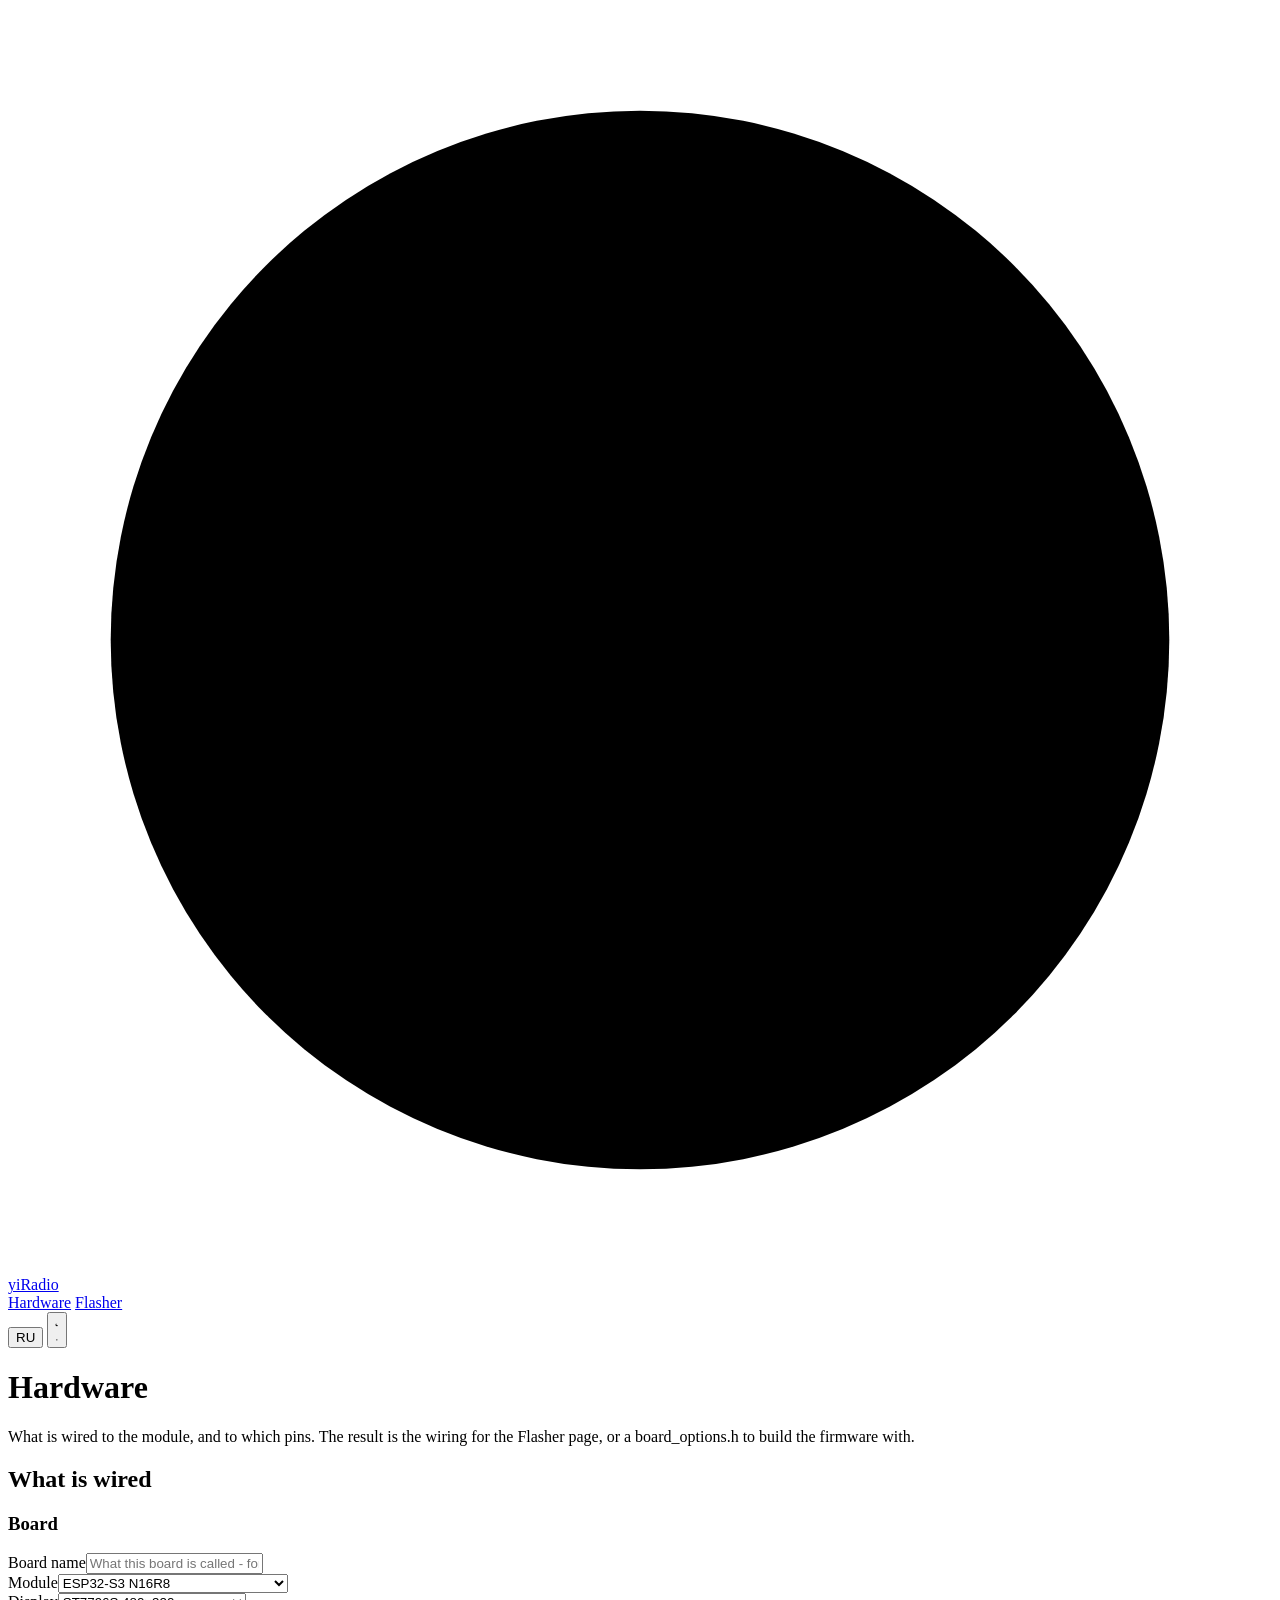
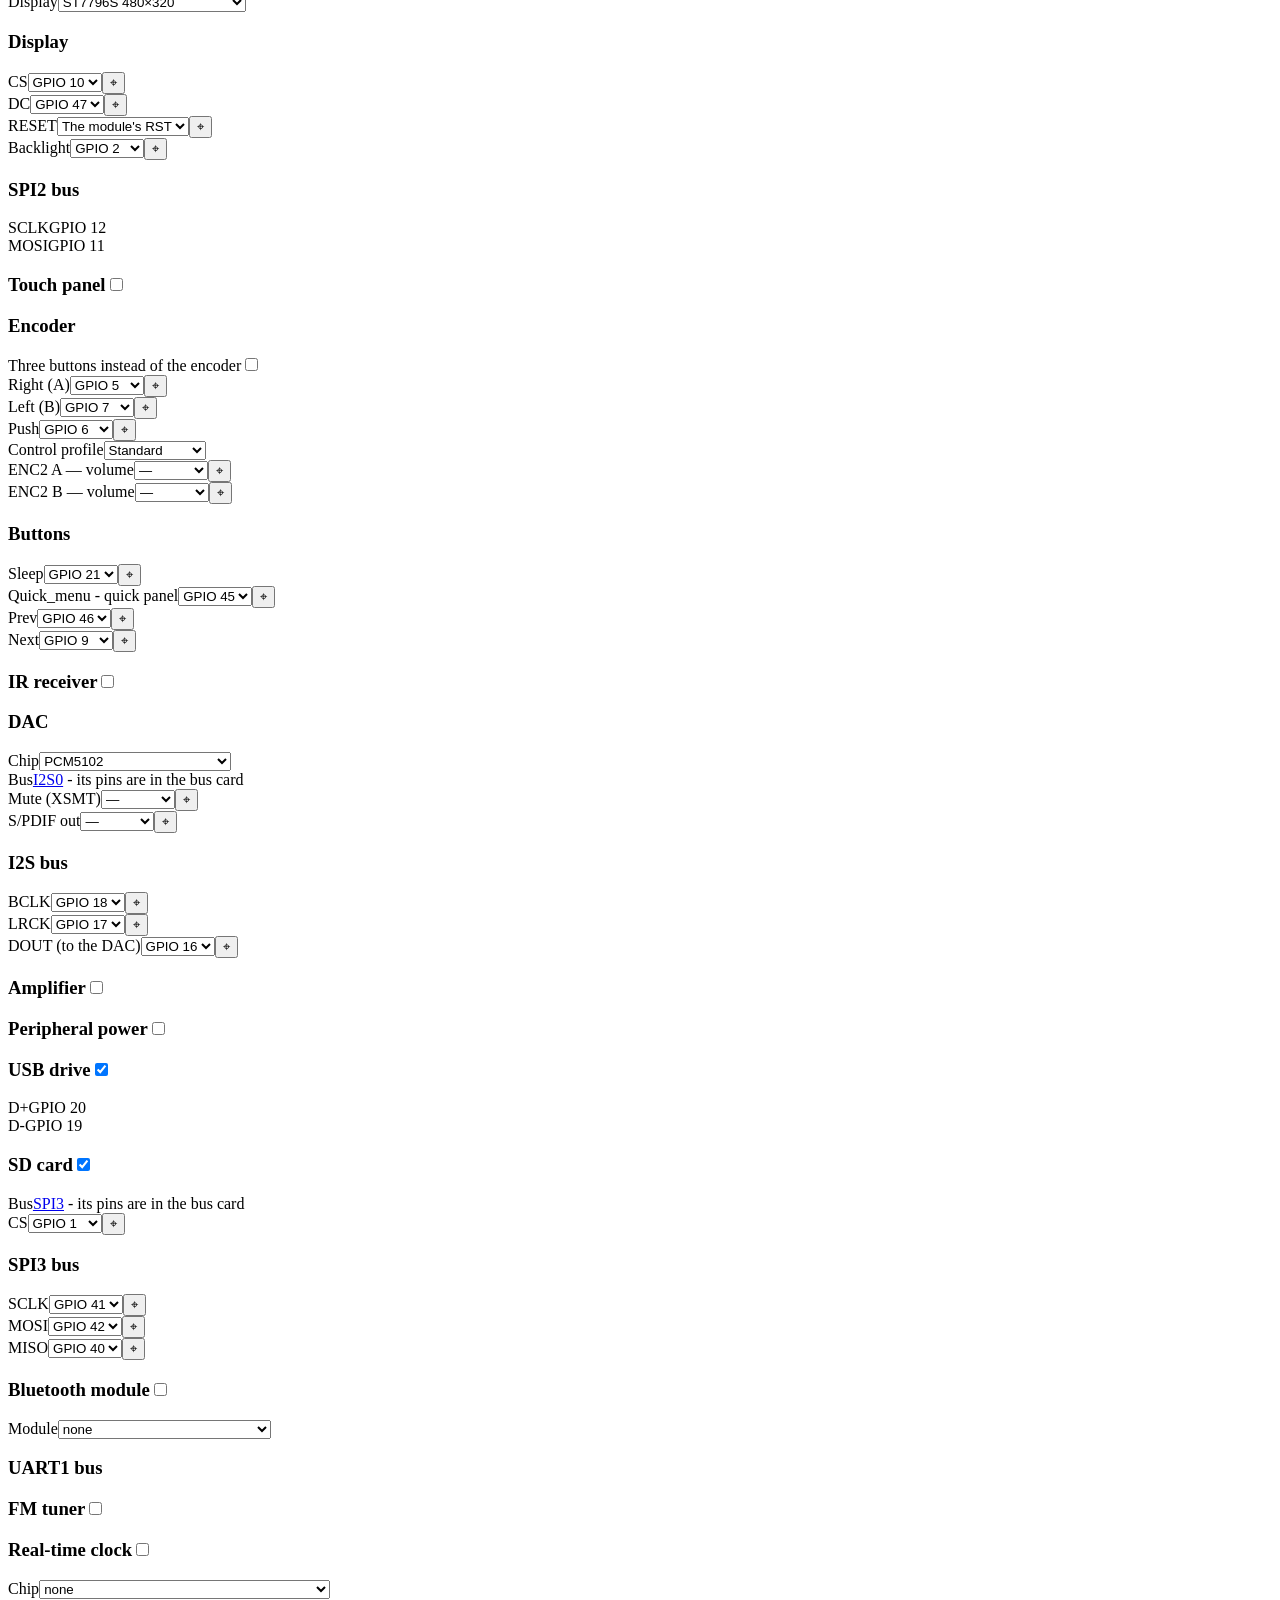
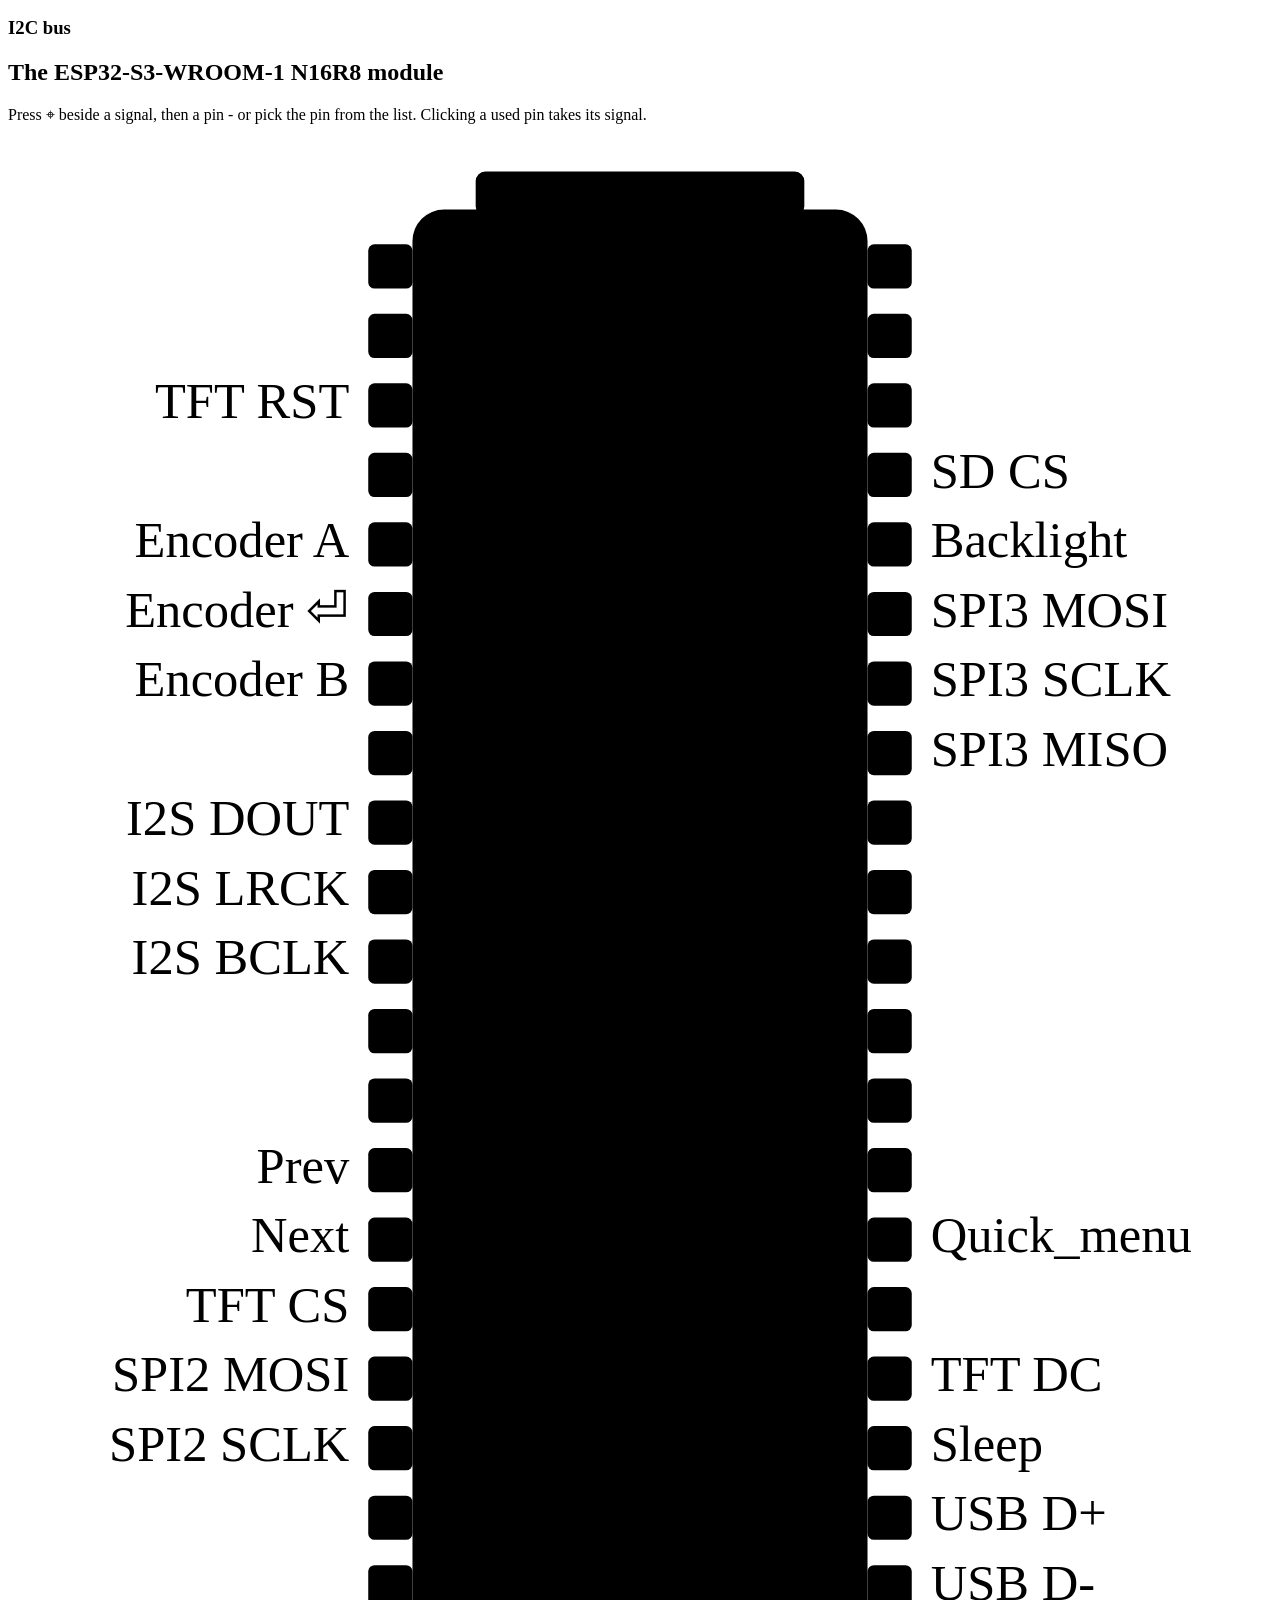
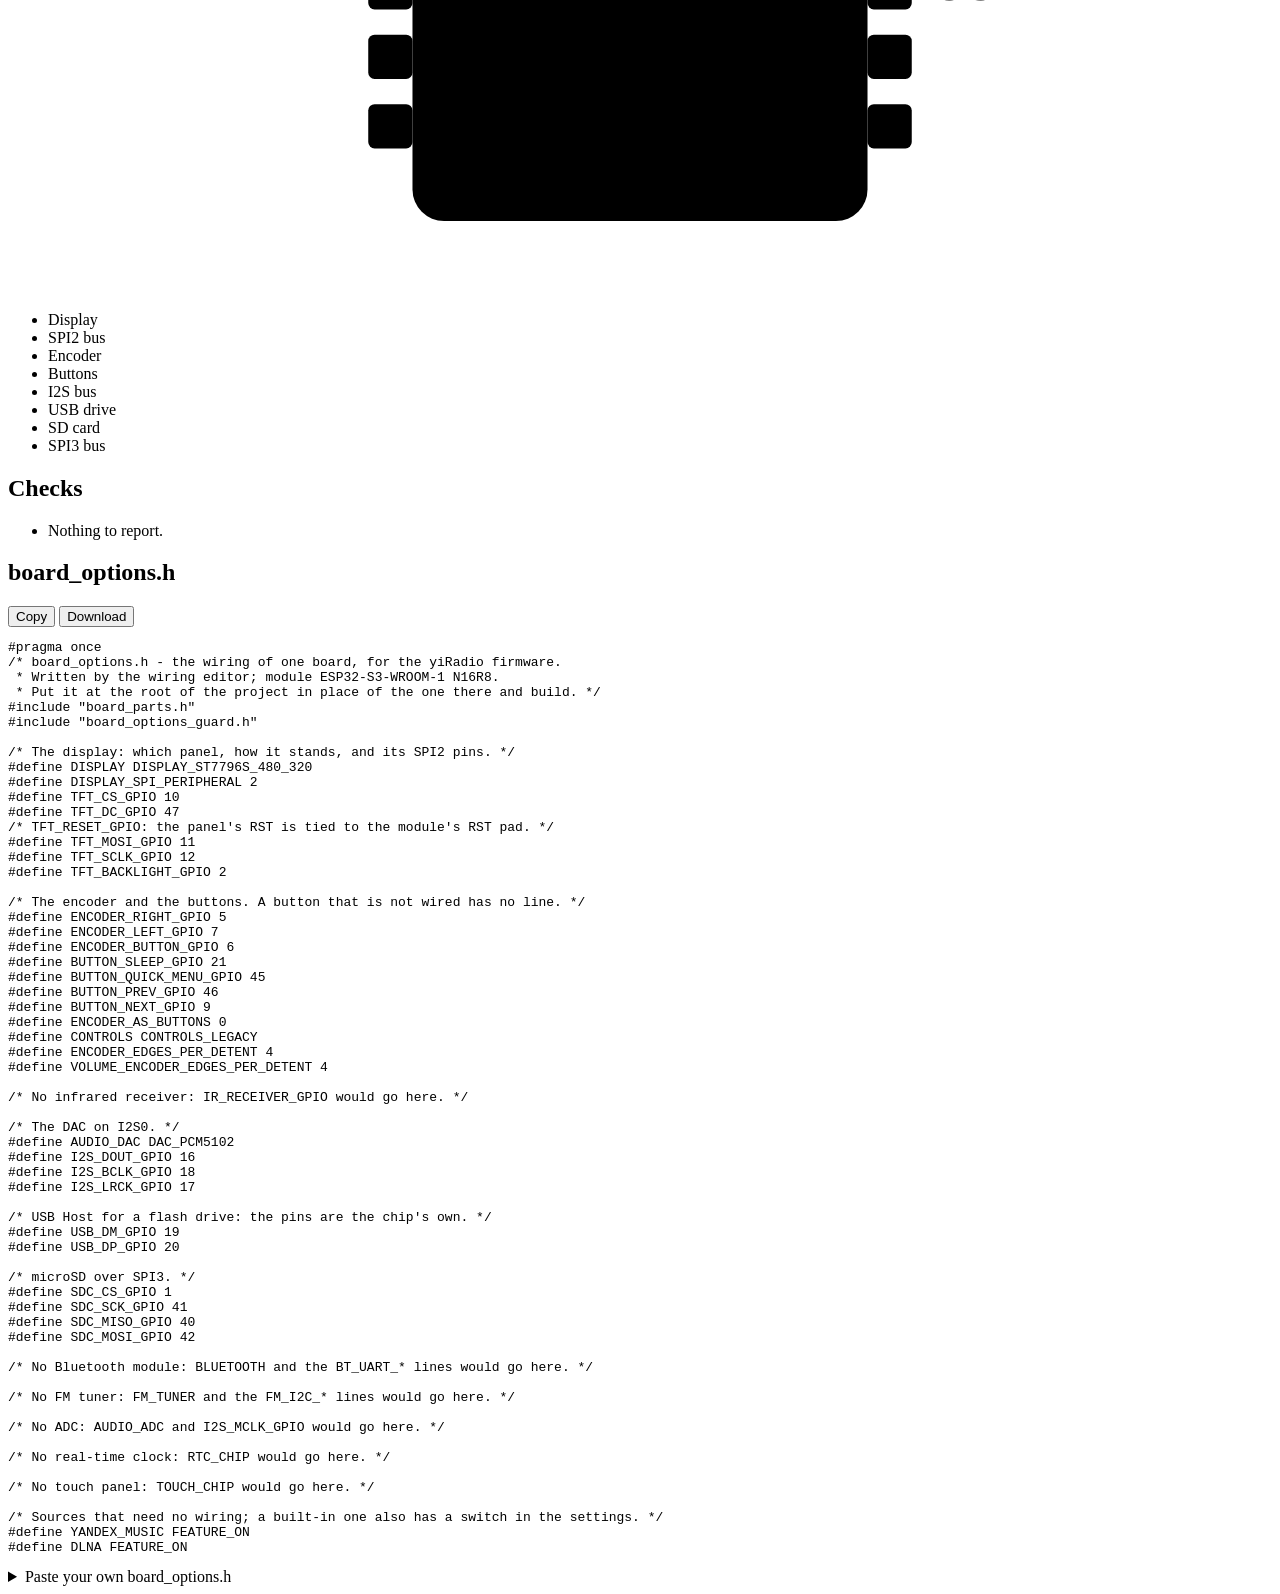
==== flasher/index.html @ 1f5e47be "rename to yiRadio" ====
<!doctype html>
<html lang="ru">
<head>
  <meta charset="utf-8">
  <meta name="viewport" content="width=device-width, initial-scale=1, viewport-fit=cover">
  <meta name="color-scheme" content="dark light">
  <meta name="theme-color" content="#0c0f13">
  <title>їРадіо — оборудование</title>
  <link rel="icon" href="data:image/svg+xml,%3Csvg xmlns='http://www.w3.org/2000/svg' viewBox='0 0 32 32'%3E%3Cdefs%3E%3CradialGradient id='g' cx='50%25' cy='45%25' r='55%25'%3E%3Cstop offset='0%25' stop-color='%237bffb0'/%3E%3Cstop offset='55%25' stop-color='%2322e06a'/%3E%3Cstop offset='100%25' stop-color='%230a8f3c'/%3E%3C/radialGradient%3E%3C/defs%3E%3Crect width='32' height='32' rx='7' fill='%23121417'/%3E%3Ccircle cx='16' cy='16' r='11' fill='url(%23g)'/%3E%3Cpath d='M16 16 12.9 5.6a11 11 0 0 1 6.2 0Z' fill='%23103a22'/%3E%3Ccircle cx='16' cy='16' r='3.7' fill='%230d1a12'/%3E%3Ccircle cx='16' cy='16' r='12.3' fill='none' stroke='%238c96a3' stroke-width='1.4'/%3E%3C/svg%3E">
  <link rel="stylesheet" href="style.css">
  <script src="theme.js"></script>
  <script src="i18n.js"></script>
</head>
<body data-i18n-page="title.hardware">
  <header class="site-header">
    <div class="header-inner">
      <!-- The site is GitHub Pages under /jradio/, where "/" is nobody's page: the
           mark leads to the project instead. -->
      <a class="brand" href="https://github.com/jmper-ha/jradio" data-i18n-aria="nav.project" aria-label="Проект на GitHub">
        <span class="brand-mark" aria-hidden="true">
          <svg viewBox="0 0 32 32" focusable="false">
            <defs>
              <radialGradient id="eye-glow" cx="50%" cy="45%" r="55%">
                <stop offset="0%" stop-color="#7bffb0"/>
                <stop offset="55%" stop-color="#22e06a"/>
                <stop offset="100%" stop-color="#0a8f3c"/>
              </radialGradient>
            </defs>
            <circle class="eye-face" cx="16" cy="16" r="12" fill="url(#eye-glow)"/>
            <path class="eye-wedge" d="M16 16 12.6 4.6a12 12 0 0 1 6.8 0Z"/>
            <circle class="eye-pupil" cx="16" cy="16" r="4"/>
            <circle class="eye-ring" cx="16" cy="16" r="13.4"/>
            <path class="eye-ticks" d="M16 1.6v2.2M30.4 16h-2.2M1.6 16h2.2"/>
          </svg>
        </span>
        <span class="brand-word" data-i18n="brand.name">їРадіо</span>
      </a>

      <nav class="source-tabs" data-i18n-aria="nav.sections" aria-label="Разделы">
        <a class="source-tab is-active" href="index.html" aria-current="page" data-i18n="nav.hardware">Оборудование</a>
        <a class="source-tab" href="flasher.html" data-i18n="nav.flasher">Прошивка</a>
      </nav>

      <div class="header-actions">
        <!-- Only here: the device's own pages take their language from the
             device, but this site has no device to ask. -->
        <button id="hw-language" class="icon-button language-toggle" type="button"
                data-i18n="lang.other" data-i18n-aria="lang.toggle" aria-label="Switch to English">EN</button>
        <button id="theme-toggle" class="icon-button theme-toggle" type="button"
                data-i18n-aria="theme.toggle" aria-label="Сменить тему">
          <svg class="icon-moon" viewBox="0 0 24 24" aria-hidden="true" focusable="false">
            <path d="M20 14.5A8 8 0 0 1 9.5 4a8.5 8.5 0 1 0 10.5 10.5Z"/>
          </svg>
          <svg class="icon-sun" viewBox="0 0 24 24" aria-hidden="true" focusable="false">
            <circle cx="12" cy="12" r="4"/>
            <path d="M12 3v2m0 14v2M3 12h2m14 0h2M5.6 5.6l1.4 1.4m10 10 1.4 1.4m0-12.8-1.4 1.4m-10 10-1.4 1.4"/>
          </svg>
        </button>
      </div>
    </div>
  </header>

  <main class="page-shell">
    <div class="page-heading">
      <h1 data-i18n="nav.hardware">Оборудование</h1>
      <p data-i18n="hw.lead">Что подключено к модулю и на какие выводы. Результат — распайка для страницы «Прошивка» или файл board_options.h для сборки прошивки.</p>
    </div>

    <div class="hw-layout">
      <div class="hw-parts-column">
        <section class="card" aria-labelledby="hw-parts-title">
          <div class="card-head">
            <h2 id="hw-parts-title" data-i18n="hw.parts">Что подключено</h2>
            <span class="settings-status" id="hw-status" role="status" aria-live="polite"></span>
          </div>
          <div class="card-body hw-parts" id="hw-parts"></div>
        </section>
      </div>

      <div class="hw-module-column">
        <section class="card" aria-labelledby="hw-module-title">
          <div class="card-head">
            <h2 id="hw-module-title" data-i18n="hw.module">Модуль ESP32-S3-WROOM-1 N16R8</h2>
          </div>
          <div class="card-body hw-module-body">
            <div class="hw-hint-stack" id="hw-hint-stack">
              <p class="field-note" id="hw-hint" data-i18n="hw.hint.idle">Нажмите на сигнал слева, затем на вывод — или выберите вывод из списка.</p>
              <p class="field-note" id="hw-hint-picking" aria-live="polite"></p>
            </div>
            <svg id="hw-svg" class="hw-svg" viewBox="0 0 400 540" role="img" data-i18n-aria="hw.svg" aria-label="Схема выводов модуля"></svg>
            <ul class="hw-legend" id="hw-legend"></ul>
          </div>
        </section>

        <section class="card" aria-labelledby="hw-report-title">
          <div class="card-head">
            <h2 id="hw-report-title" data-i18n="hw.report">Проверка</h2>
          </div>
          <ul class="card-body hw-report" id="hw-report"></ul>
        </section>
      </div>
    </div>

    <section class="card" aria-labelledby="hw-csv-title">
      <div class="card-head hw-csv-head">
        <h2 id="hw-csv-title">board_options.h</h2>
        <div class="hw-csv-actions">
          <button class="secondary-button" id="hw-copy" type="button" data-i18n="hw.copy">Скопировать</button>
          <button class="primary-button" id="hw-download" type="button" data-i18n="hw.download">Скачать</button>
        </div>
      </div>
      <div class="card-body">
        <pre class="hw-csv" id="hw-csv"></pre>
        <details class="hw-import">
          <summary data-i18n="hw.import">Вставить свой board_options.h</summary>
          <textarea id="hw-import" rows="8" spellcheck="false" data-i18n-placeholder="hw.import_placeholder" placeholder="#define TFT_CS_GPIO 10"></textarea>
          <div class="hw-import-actions">
            <button class="secondary-button" id="hw-import-apply" type="button" data-i18n="hw.import_apply">Применить</button>
            <button class="secondary-button" id="hw-reset" type="button" data-i18n="hw.reset">Сбросить к плате из README</button>
          </div>
          <p class="field-note" id="hw-import-status"></p>
        </details>
      </div>
    </section>
  </main>

  <noscript><p class="noscript-message">Для редактора требуется JavaScript. / JavaScript is required for the hardware editor.</p></noscript>
  <script src="hardware_core.js"></script>
  <script src="hardware.js"></script>
</body>
</html>
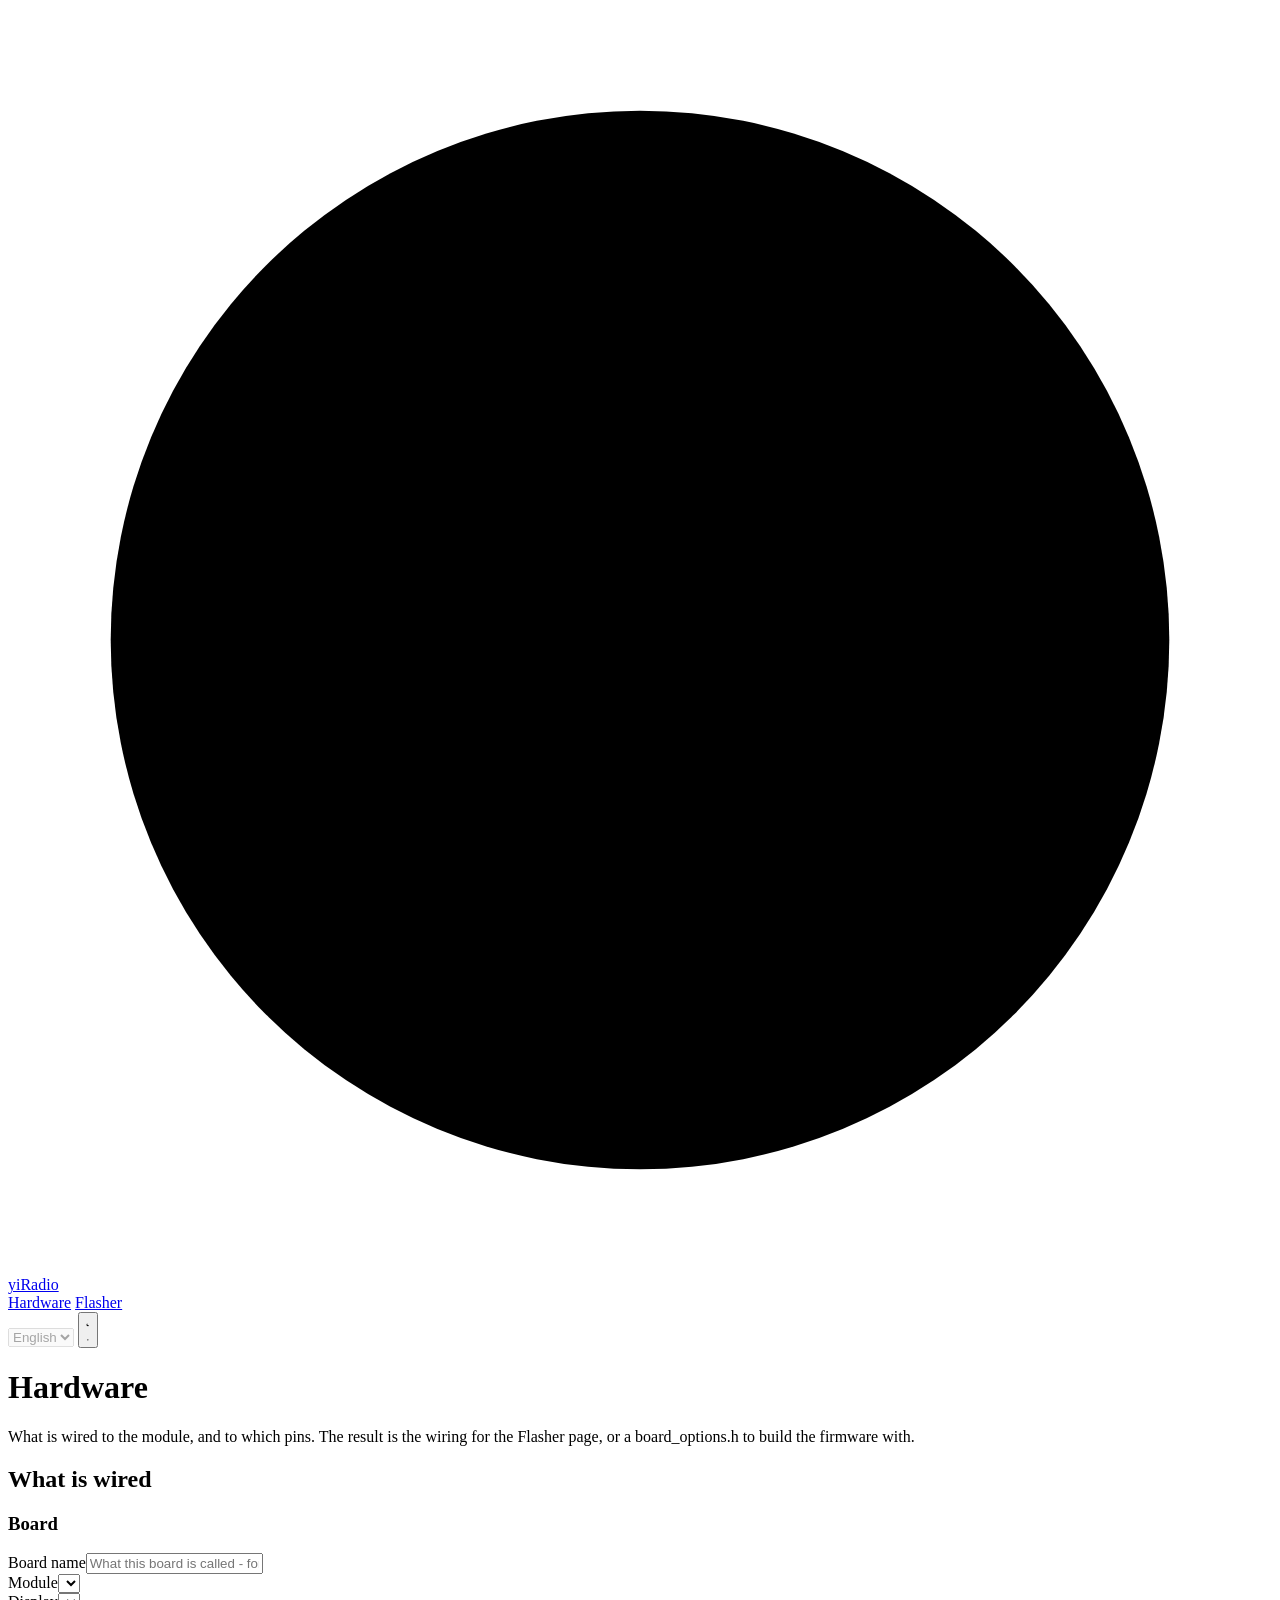
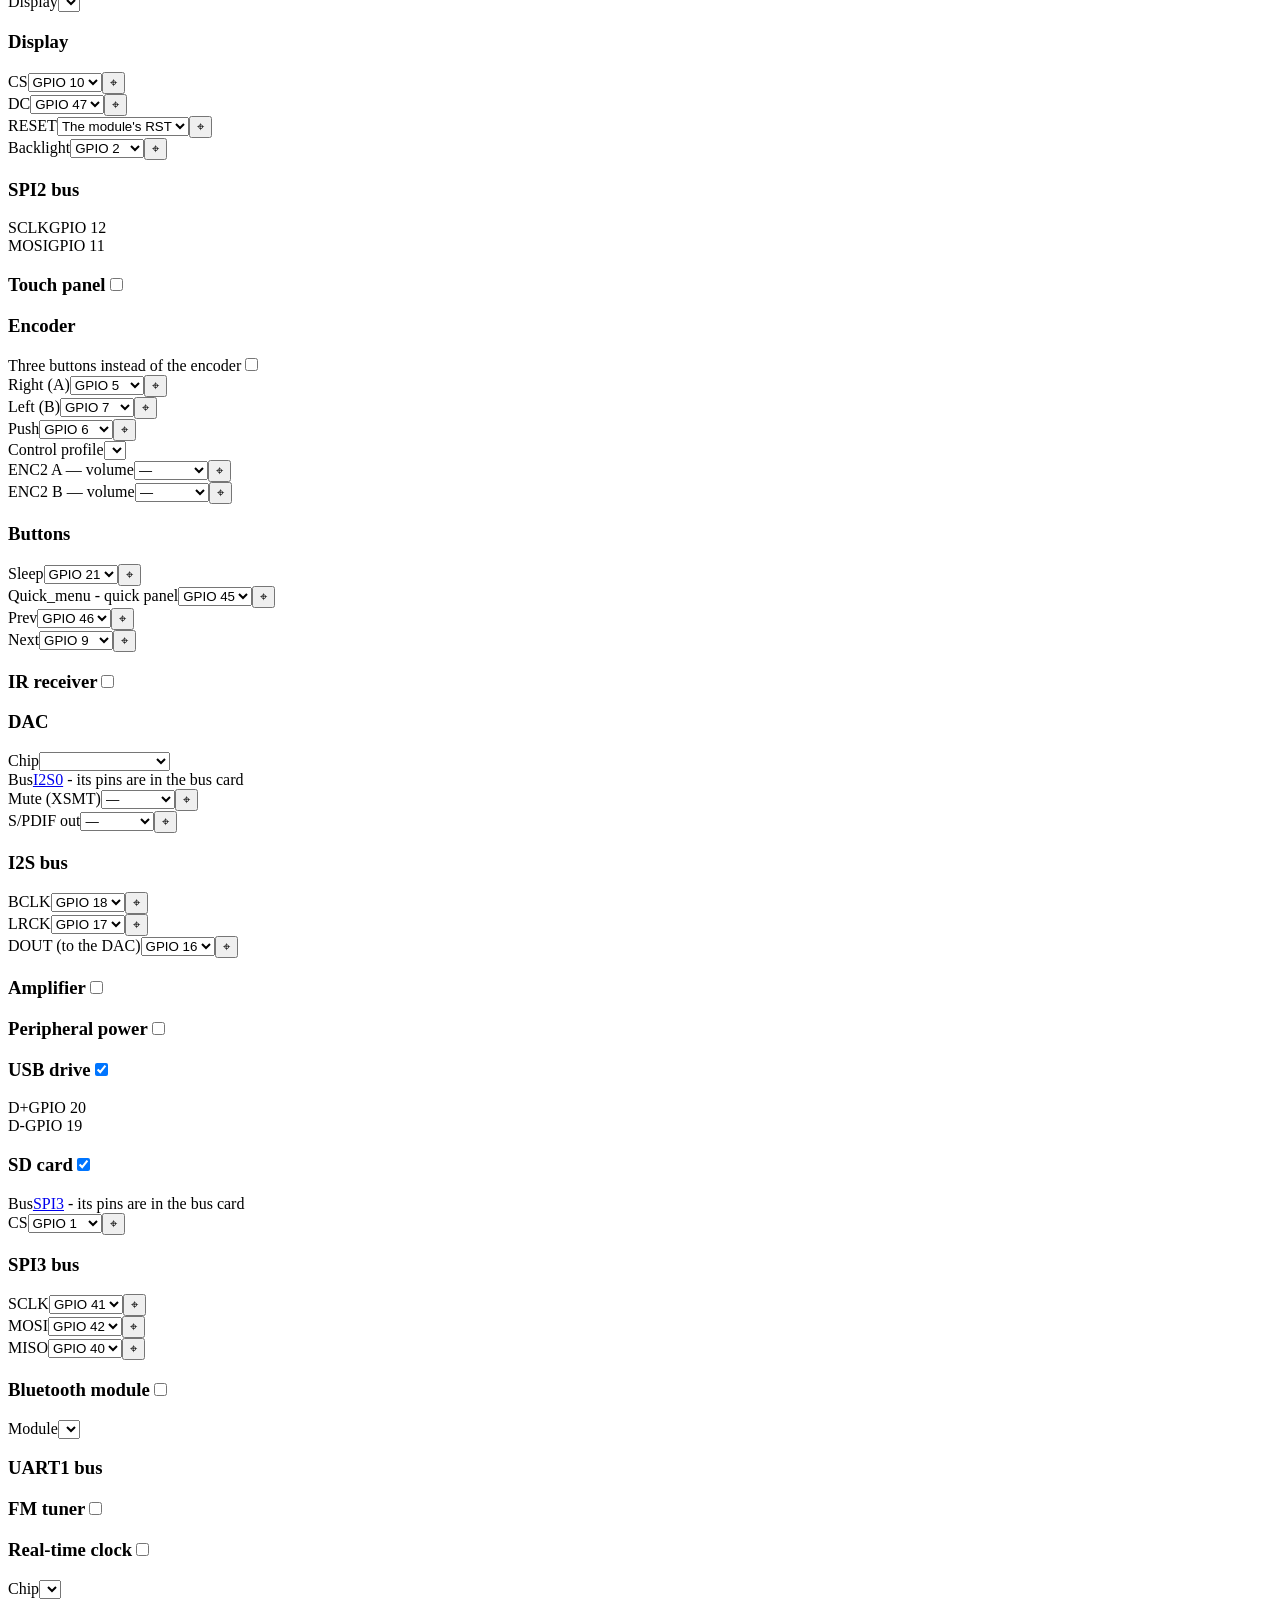
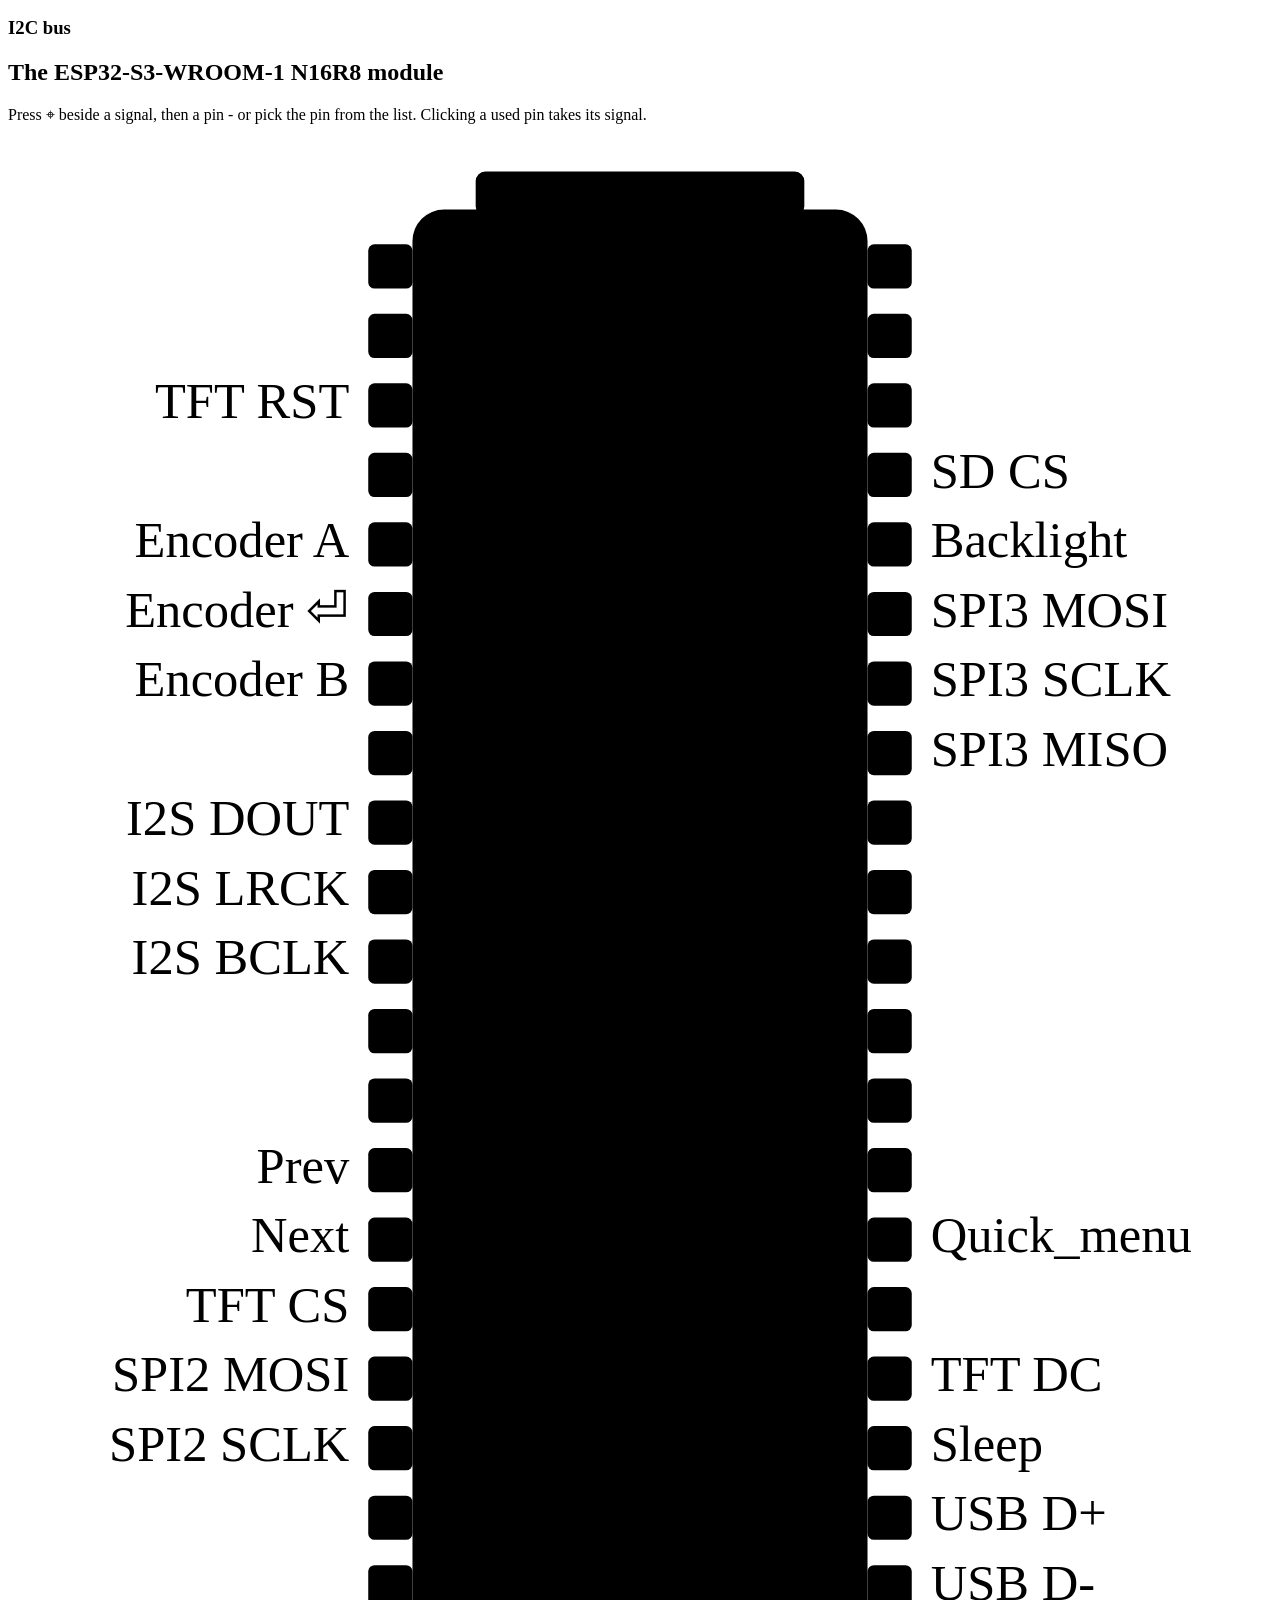
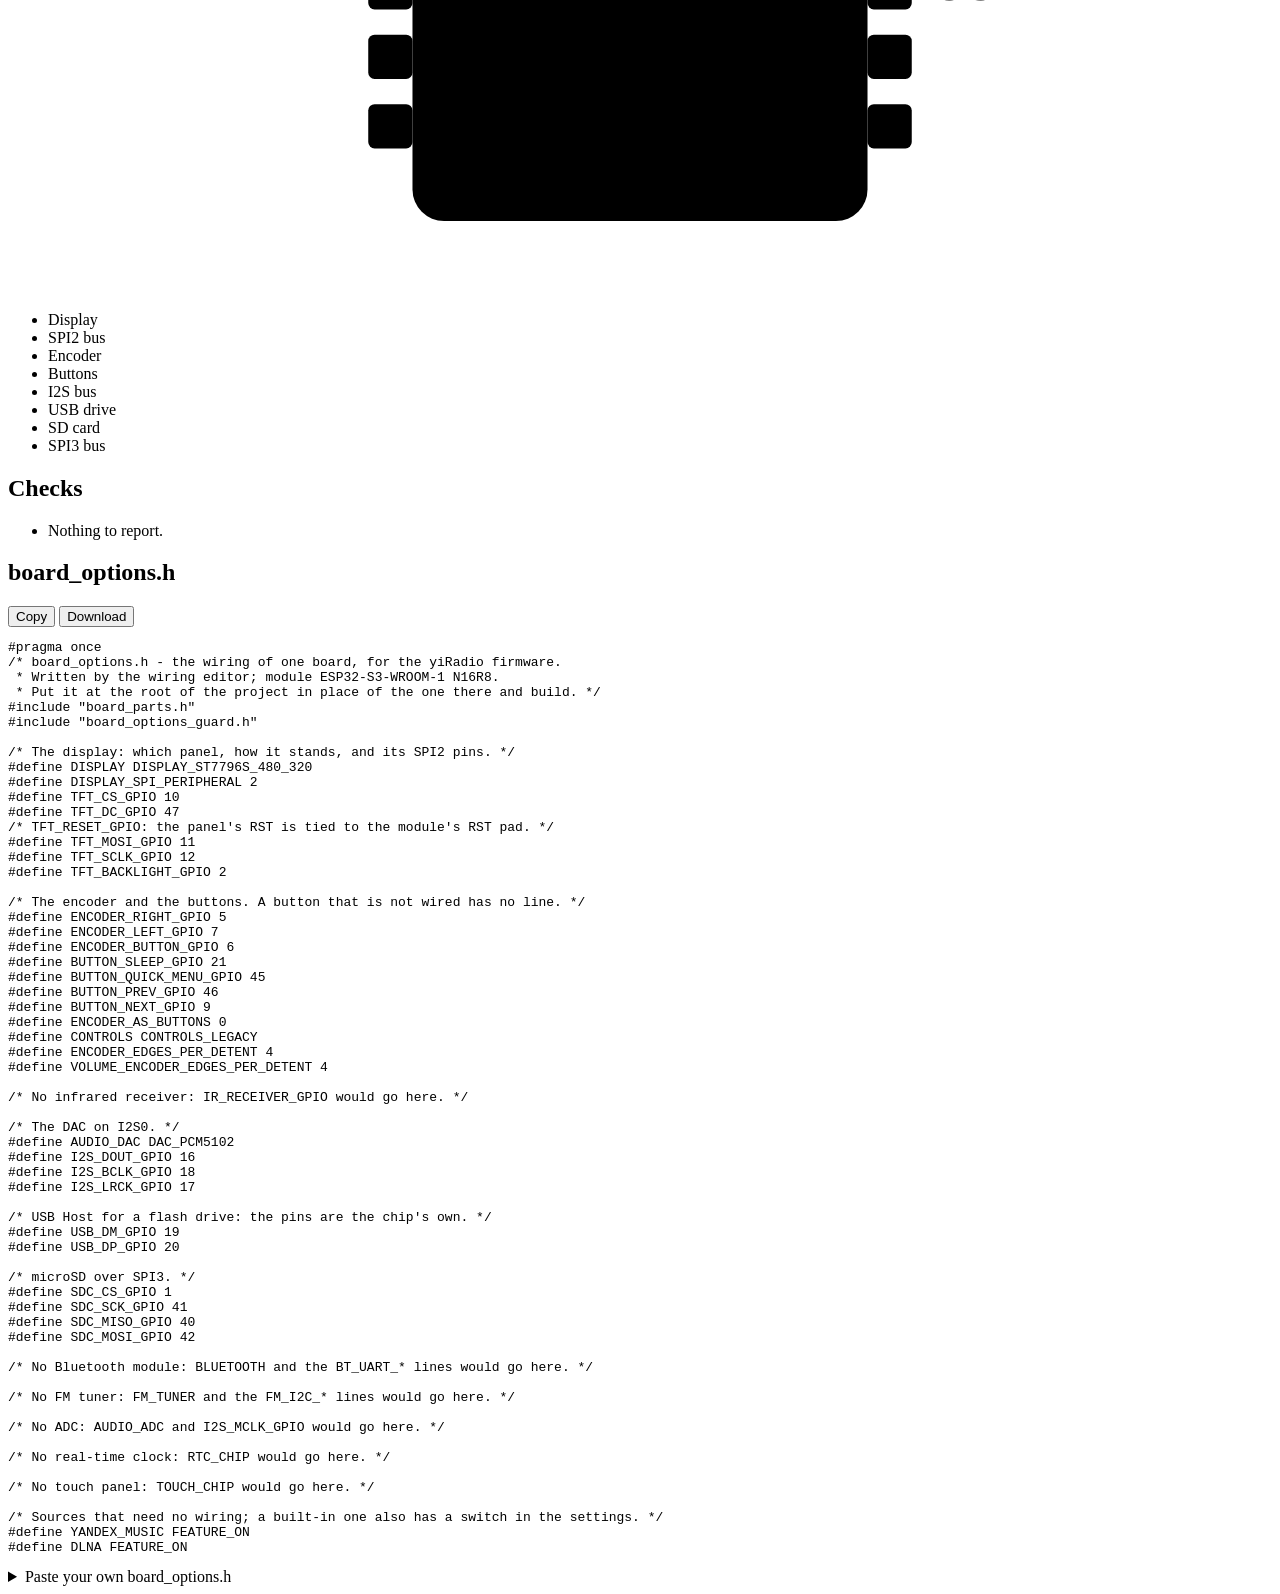
==== commit d77ec798: "Add language packs to the browser flasher Co-authored-by: Copilot <223556219+Copilot@users.noreply.g" ====
--- a/flasher/index.html
+++ b/flasher/index.html
@@ -1,11 +1,11 @@
 <!doctype html>
-<html lang="ru">
+<html lang="en">
 <head>
   <meta charset="utf-8">
   <meta name="viewport" content="width=device-width, initial-scale=1, viewport-fit=cover">
   <meta name="color-scheme" content="dark light">
   <meta name="theme-color" content="#0c0f13">
-  <title>їРадіо — оборудование</title>
+  <title>yiRadio — hardware</title>
   <link rel="icon" href="data:image/svg+xml,%3Csvg xmlns='http://www.w3.org/2000/svg' viewBox='0 0 32 32'%3E%3Cdefs%3E%3CradialGradient id='g' cx='50%25' cy='45%25' r='55%25'%3E%3Cstop offset='0%25' stop-color='%237bffb0'/%3E%3Cstop offset='55%25' stop-color='%2322e06a'/%3E%3Cstop offset='100%25' stop-color='%230a8f3c'/%3E%3C/radialGradient%3E%3C/defs%3E%3Crect width='32' height='32' rx='7' fill='%23121417'/%3E%3Ccircle cx='16' cy='16' r='11' fill='url(%23g)'/%3E%3Cpath d='M16 16 12.9 5.6a11 11 0 0 1 6.2 0Z' fill='%23103a22'/%3E%3Ccircle cx='16' cy='16' r='3.7' fill='%230d1a12'/%3E%3Ccircle cx='16' cy='16' r='12.3' fill='none' stroke='%238c96a3' stroke-width='1.4'/%3E%3C/svg%3E">
   <link rel="stylesheet" href="style.css">
   <script src="theme.js"></script>
@@ -16,7 +16,7 @@
     <div class="header-inner">
       <!-- The site is GitHub Pages under /jradio/, where "/" is nobody's page: the
            mark leads to the project instead. -->
-      <a class="brand" href="https://github.com/jmper-ha/jradio" data-i18n-aria="nav.project" aria-label="Проект на GitHub">
+      <a class="brand" href="https://github.com/jmper-ha/jradio" data-i18n-aria="nav.project" aria-label="The project on GitHub">
         <span class="brand-mark" aria-hidden="true">
           <svg viewBox="0 0 32 32" focusable="false">
             <defs>
@@ -33,21 +33,22 @@
             <path class="eye-ticks" d="M16 1.6v2.2M30.4 16h-2.2M1.6 16h2.2"/>
           </svg>
         </span>
-        <span class="brand-word" data-i18n="brand.name">їРадіо</span>
+        <span class="brand-word" data-i18n="brand.name">yiRadio</span>
       </a>
 
-      <nav class="source-tabs" data-i18n-aria="nav.sections" aria-label="Разделы">
-        <a class="source-tab is-active" href="index.html" aria-current="page" data-i18n="nav.hardware">Оборудование</a>
-        <a class="source-tab" href="flasher.html" data-i18n="nav.flasher">Прошивка</a>
+      <nav class="source-tabs" data-i18n-aria="nav.sections" aria-label="Sections">
+        <a class="source-tab is-active" href="index.html" aria-current="page" data-i18n="nav.hardware">Hardware</a>
+        <a class="source-tab" href="flasher.html" data-i18n="nav.flasher">Flasher</a>
       </nav>
 
       <div class="header-actions">
         <!-- Only here: the device's own pages take their language from the
              device, but this site has no device to ask. -->
-        <button id="hw-language" class="icon-button language-toggle" type="button"
-                data-i18n="lang.other" data-i18n-aria="lang.toggle" aria-label="Switch to English">EN</button>
+        <select id="site-language" data-i18n-aria="lang.label" aria-label="Language" disabled>
+          <option value="en">English</option>
+        </select>
         <button id="theme-toggle" class="icon-button theme-toggle" type="button"
-                data-i18n-aria="theme.toggle" aria-label="Сменить тему">
+                data-i18n-aria="theme.toggle" aria-label="Switch theme">
           <svg class="icon-moon" viewBox="0 0 24 24" aria-hidden="true" focusable="false">
             <path d="M20 14.5A8 8 0 0 1 9.5 4a8.5 8.5 0 1 0 10.5 10.5Z"/>
           </svg>
@@ -62,15 +63,15 @@
 
   <main class="page-shell">
     <div class="page-heading">
-      <h1 data-i18n="nav.hardware">Оборудование</h1>
-      <p data-i18n="hw.lead">Что подключено к модулю и на какие выводы. Результат — распайка для страницы «Прошивка» или файл board_options.h для сборки прошивки.</p>
+      <h1 data-i18n="nav.hardware">Hardware</h1>
+      <p data-i18n="hw.lead">What is wired to the module, and to which pins. The result is the wiring for the Flasher page, or a board_options.h to build the firmware with.</p>
     </div>
 
     <div class="hw-layout">
       <div class="hw-parts-column">
         <section class="card" aria-labelledby="hw-parts-title">
           <div class="card-head">
-            <h2 id="hw-parts-title" data-i18n="hw.parts">Что подключено</h2>
+            <h2 id="hw-parts-title" data-i18n="hw.parts">What is wired</h2>
             <span class="settings-status" id="hw-status" role="status" aria-live="polite"></span>
           </div>
           <div class="card-body hw-parts" id="hw-parts"></div>
@@ -80,21 +81,21 @@
       <div class="hw-module-column">
         <section class="card" aria-labelledby="hw-module-title">
           <div class="card-head">
-            <h2 id="hw-module-title" data-i18n="hw.module">Модуль ESP32-S3-WROOM-1 N16R8</h2>
+            <h2 id="hw-module-title" data-i18n="hw.module">The ESP32-S3-WROOM-1 N16R8 module</h2>
           </div>
           <div class="card-body hw-module-body">
             <div class="hw-hint-stack" id="hw-hint-stack">
-              <p class="field-note" id="hw-hint" data-i18n="hw.hint.idle">Нажмите на сигнал слева, затем на вывод — или выберите вывод из списка.</p>
+              <p class="field-note" id="hw-hint" data-i18n="hw.hint.idle">Press ⌖ beside a signal, then a pin - or pick the pin from the list. Clicking a used pin takes its signal.</p>
               <p class="field-note" id="hw-hint-picking" aria-live="polite"></p>
             </div>
-            <svg id="hw-svg" class="hw-svg" viewBox="0 0 400 540" role="img" data-i18n-aria="hw.svg" aria-label="Схема выводов модуля"></svg>
+            <svg id="hw-svg" class="hw-svg" viewBox="0 0 400 540" role="img" data-i18n-aria="hw.svg" aria-label="The module's pinout"></svg>
             <ul class="hw-legend" id="hw-legend"></ul>
           </div>
         </section>
 
         <section class="card" aria-labelledby="hw-report-title">
           <div class="card-head">
-            <h2 id="hw-report-title" data-i18n="hw.report">Проверка</h2>
+            <h2 id="hw-report-title" data-i18n="hw.report">Checks</h2>
           </div>
           <ul class="card-body hw-report" id="hw-report"></ul>
         </section>
@@ -105,18 +106,18 @@
       <div class="card-head hw-csv-head">
         <h2 id="hw-csv-title">board_options.h</h2>
         <div class="hw-csv-actions">
-          <button class="secondary-button" id="hw-copy" type="button" data-i18n="hw.copy">Скопировать</button>
-          <button class="primary-button" id="hw-download" type="button" data-i18n="hw.download">Скачать</button>
+          <button class="secondary-button" id="hw-copy" type="button" data-i18n="hw.copy">Copy</button>
+          <button class="primary-button" id="hw-download" type="button" data-i18n="hw.download">Download</button>
         </div>
       </div>
       <div class="card-body">
         <pre class="hw-csv" id="hw-csv"></pre>
         <details class="hw-import">
-          <summary data-i18n="hw.import">Вставить свой board_options.h</summary>
+          <summary data-i18n="hw.import">Paste your own board_options.h</summary>
           <textarea id="hw-import" rows="8" spellcheck="false" data-i18n-placeholder="hw.import_placeholder" placeholder="#define TFT_CS_GPIO 10"></textarea>
           <div class="hw-import-actions">
-            <button class="secondary-button" id="hw-import-apply" type="button" data-i18n="hw.import_apply">Применить</button>
-            <button class="secondary-button" id="hw-reset" type="button" data-i18n="hw.reset">Сбросить к плате из README</button>
+            <button class="secondary-button" id="hw-import-apply" type="button" data-i18n="hw.import_apply">Apply</button>
+            <button class="secondary-button" id="hw-reset" type="button" data-i18n="hw.reset">Reset to the README board</button>
           </div>
           <p class="field-note" id="hw-import-status"></p>
         </details>
@@ -124,7 +125,7 @@
     </section>
   </main>
 
-  <noscript><p class="noscript-message">Для редактора требуется JavaScript. / JavaScript is required for the hardware editor.</p></noscript>
+  <noscript><p class="noscript-message">JavaScript is required for the hardware editor.</p></noscript>
   <script src="hardware_core.js"></script>
   <script src="hardware.js"></script>
 </body>
